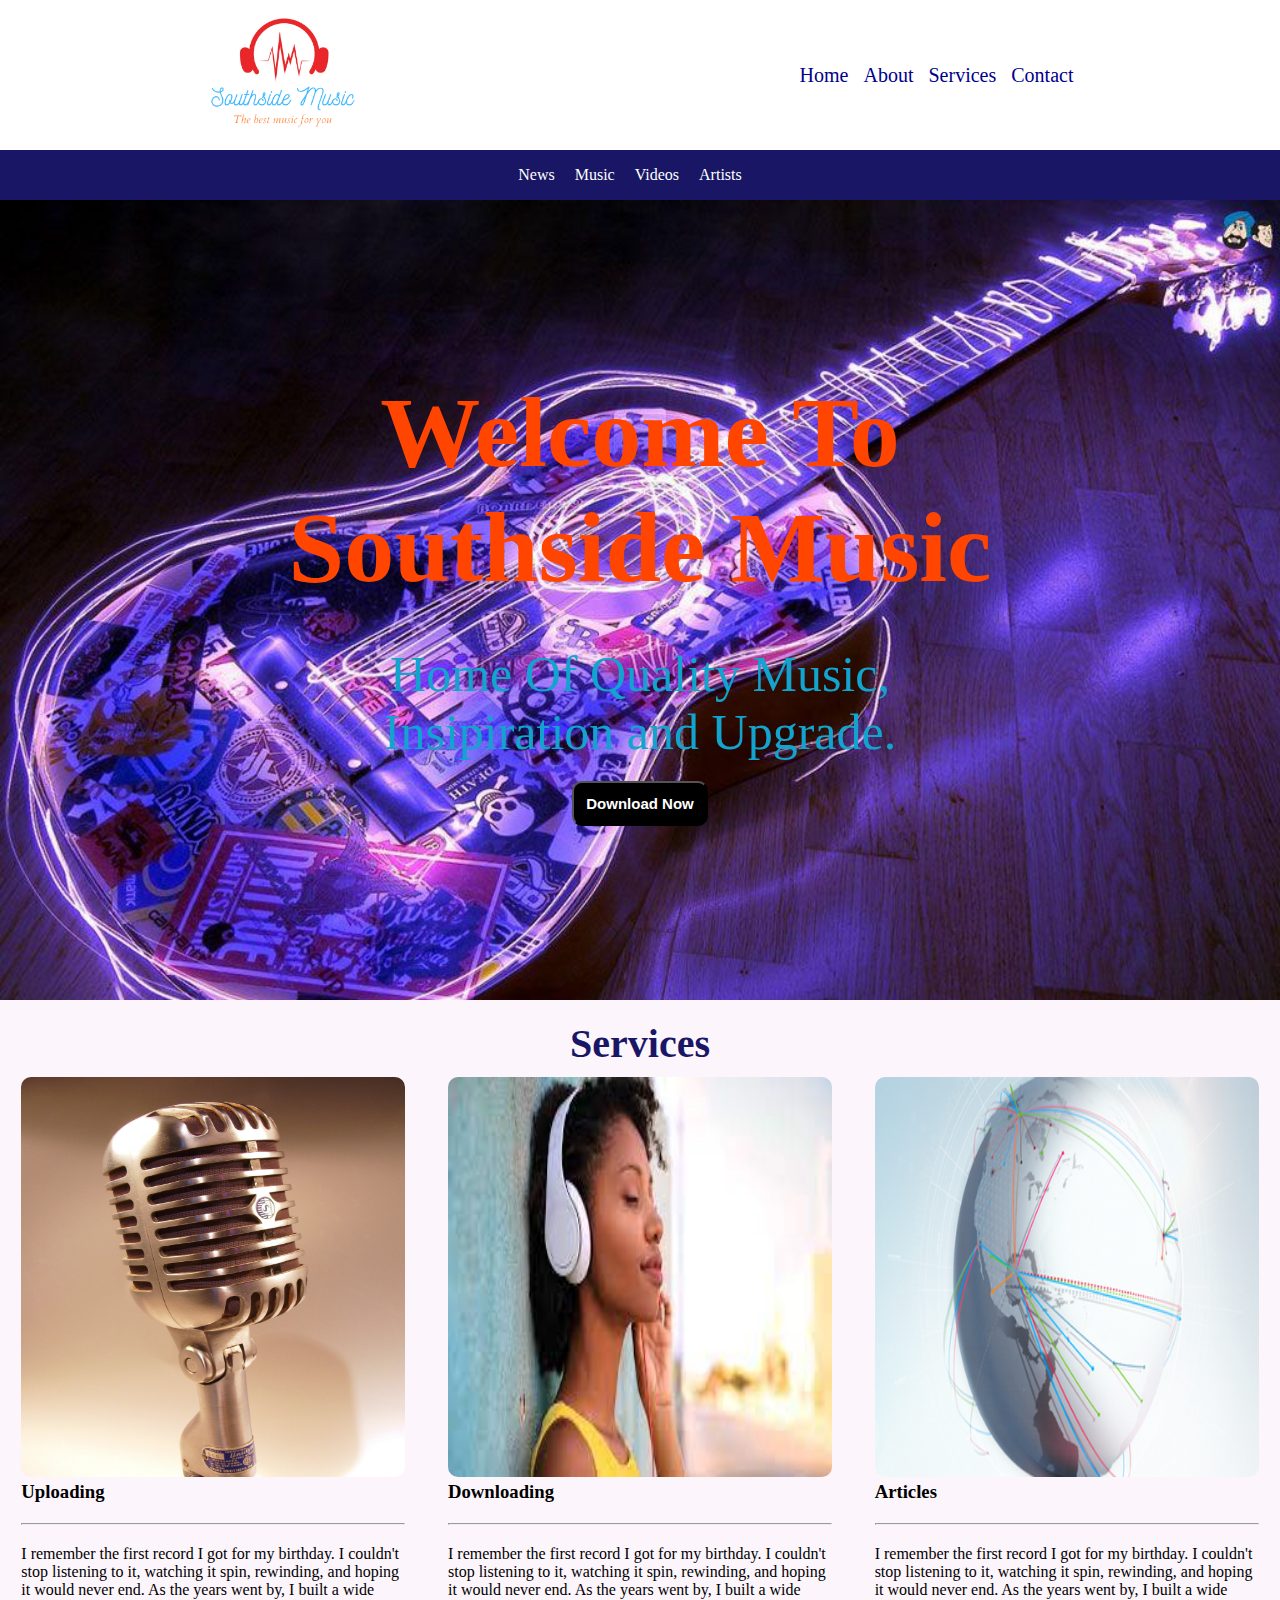
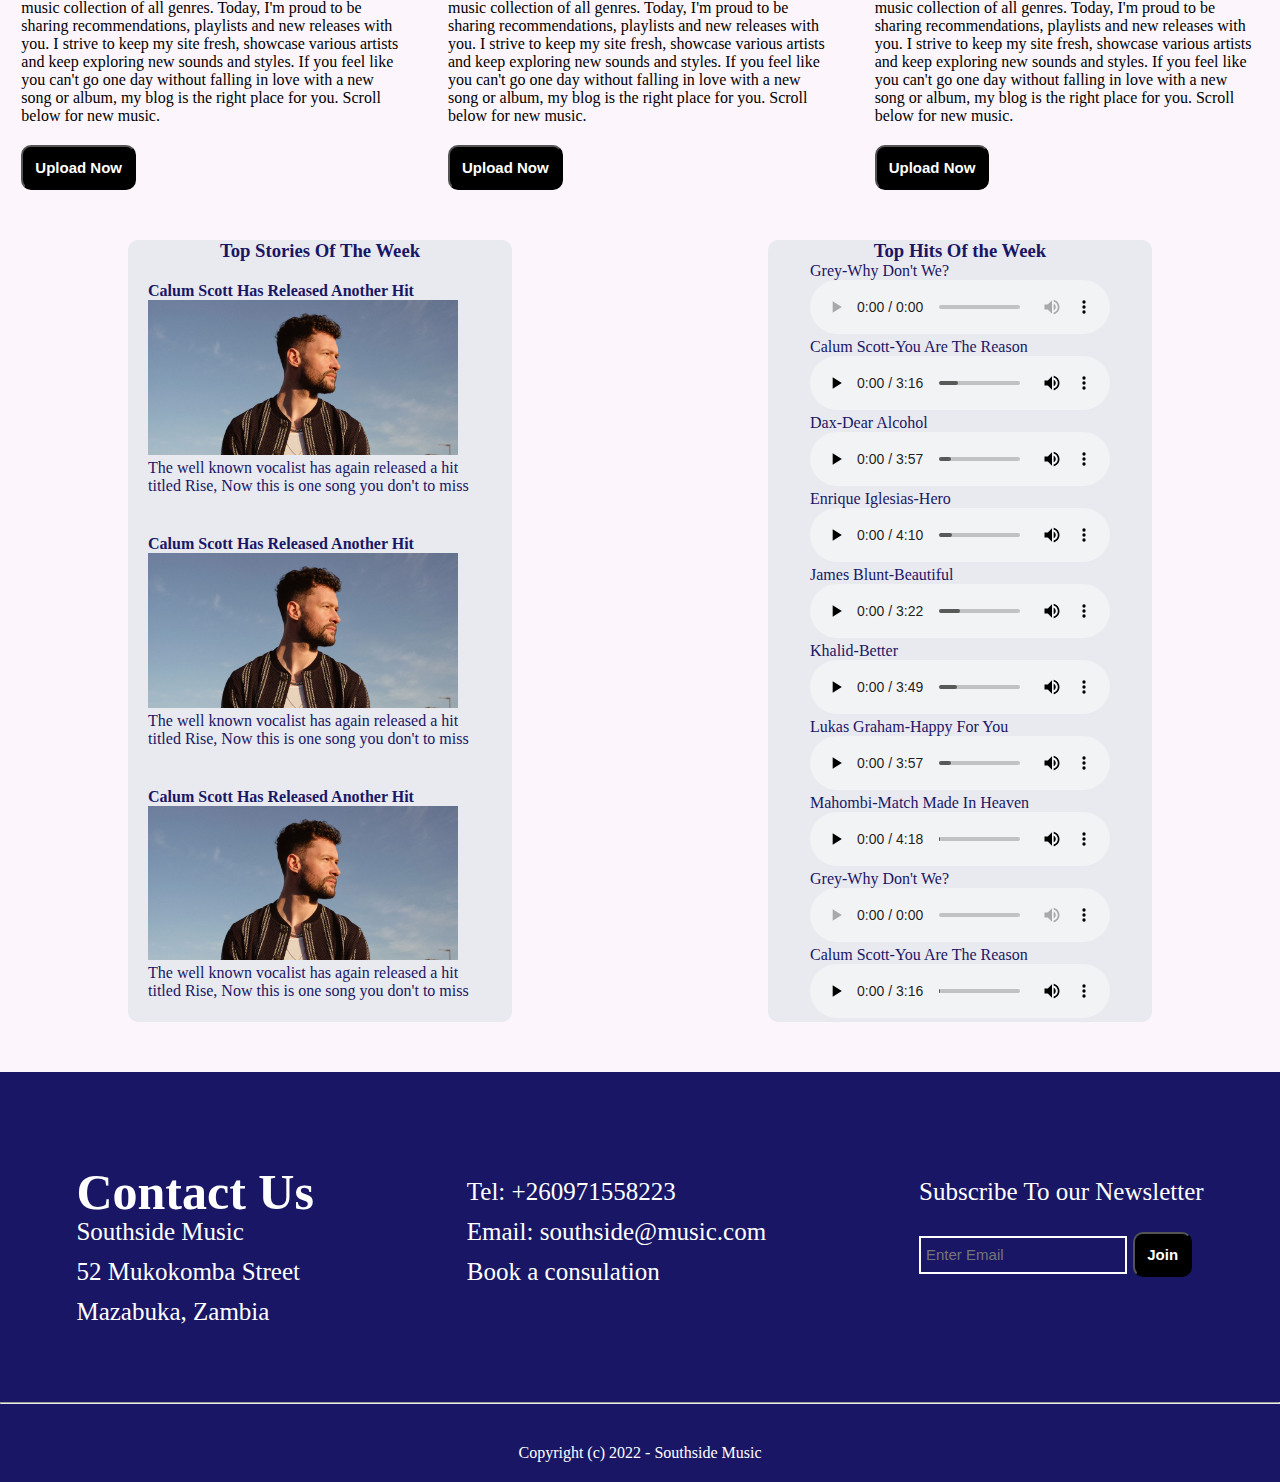
==== index.html @ bc94c8d6 "update file path" ====
<!DOCTYPE html>
<html lang="en">
<head>
    <meta charset="UTF-8">
    <meta http-equiv="X-UA-Compatible" content="IE=edge">
    <meta name="viewport" content="width=device-width, initial-scale=1.0">
    <title>Southside Music | Blog</title>
    <link rel="stylesheet" href="/work/Css/home.css">
    <link
      rel="stylesheet"
      href="https://cdnjs.cloudflare.com/ajax/libs/font-awesome/6.1.1/css/all.min.css"
      integrity="sha512-KfkfwYDsLkIlwQp6LFnl8zNdLGxu9YAA1QvwINks4PhcElQSvqcyVLLD9aMhXd13uQjoXtEKNosOWaZqXgel0g=="
      crossorigin="anonymous"
      referrerpolicy="no-referrer"
    />
</head>
<body>
    <header id="header">
        <img src="/work/images/southside1.png" alt="Southside" id="logo">
        <nav class="main-nav">
            <div class="home-icon">
                <div class="menuBtn"><i class="fas fa-bars bars"></i></div>
            </div>
            <div class="nav-items">
                <ul>
                    <li>
                        <span class="close">X</span>
                    </li>
                    <li><a class="nav-links" href="index.html">Home</a></li>
                    <li><a class="nav-links" href="/work/Html/about.html">About</a></li>
                    <li><a class="nav-links" href="/work/Html/services.html">Services</a></li>
                    <li><a class="nav-links" href="/work/Html/contact.html">Contact</a></li>
                </ul>
            </div>
        </nav>
    </header>
    <nav class="ctg-nav">
        <ul>
            <li><a href="news.html">News</a></li>
            <li><a href="music.html">Music</a></li>
            <li><a href="videos.html">Videos</a></li>
            <li><a href="artists.html">Artists</a></li>
            <li><i class="fa-solid fa-magnifying-glass search"></i></li>
            <li class="search-input"id="search-input"><input type="text" placeholder="search "></li>
        </ul>
    </nav>
    <section class="hero">
        <h1>Welcome To Southside Music</h1>
        <p>Home Of Quality Music, Insipiration and Upgrade.</p>
        <button type="button" class="btn">Download Now</button>
    </section>
    <section class="services">
        <h2>Services</h2>
        <div class="main-container">
            <div class="item">
                <img src="/work/images/mic.jpg">
                <h3>Uploading</h3>
                <hr>
                <p>I remember the first record I got for my birthday. I couldn't stop listening to it, watching it spin, rewinding, and hoping it would never end. As the years went by, I built a wide music collection of all genres. Today, I'm proud to be sharing recommendations, playlists and new releases with you. I strive to keep my site fresh, showcase various artists and keep exploring new sounds and styles. If you feel like you can't go one day without falling in love with a new song or album, my blog is the right place for you. Scroll below for new music.</p>
                <button type="button" class="btn">Upload Now</button>
            </div>
            <div class="item">
                <img src="/work/images/mus.jpeg">
                <h3>Downloading</h3>
                <hr>
                <p>I remember the first record I got for my birthday. I couldn't stop listening to it, watching it spin, rewinding, and hoping it would never end. As the years went by, I built a wide music collection of all genres. Today, I'm proud to be sharing recommendations, playlists and new releases with you. I strive to keep my site fresh, showcase various artists and keep exploring new sounds and styles. If you feel like you can't go one day without falling in love with a new song or album, my blog is the right place for you. Scroll below for new music.</p>
                <button type="button" class="btn">Upload Now</button>
            </div>
            <div class="item">
                <img src="/work/images/news.png">
                <h3>Articles</h3>
                <hr>
                <p>I remember the first record I got for my birthday. I couldn't stop listening to it, watching it spin, rewinding, and hoping it would never end. As the years went by, I built a wide music collection of all genres. Today, I'm proud to be sharing recommendations, playlists and new releases with you. I strive to keep my site fresh, showcase various artists and keep exploring new sounds and styles. If you feel like you can't go one day without falling in love with a new song or album, my blog is the right place for you. Scroll below for new music.</p>
                <button type="button" class="btn">Upload Now</button>
            </div>
        </div>
    </section>
    <section class="alerts">
        <div class="home-news">
            <h3>Top Stories Of The Week</h3>
            <div class="news1">
                <a href="#">
                    <h4>Calum Scott Has Released Another Hit</h4>
                    <img src="/work/images/calum.jpg" alt="">
                    <p>The well known vocalist has again released a hit titled Rise, Now this is one song you don't to miss</p>
                </a>
            </div>
            <div class="news1">
                <a href="#">
                    <h4>Calum Scott Has Released Another Hit</h4>
                    <img src="/work/images/calum.jpg" alt="">
                    <p>The well known vocalist has again released a hit titled Rise, Now this is one song you don't to miss</p>
                </a>
            </div>
            <div class="news1">
                <a href="#">
                    <h4>Calum Scott Has Released Another Hit</h4>
                    <img src="/work/images/calum.jpg" alt="">
                    <p>The well known vocalist has again released a hit titled Rise, Now this is one song you don't to miss</p>
                </a>
            </div>
        </div>
        <div class="home-music">
            <h3>Top Hits Of the Week</h3>
            <div class="audio-1">
            <p>Grey-Why Don't We?</p>
            <audio controls>
                <source src="/work/audio/n1.mp3" type="audio/ogg">
                Your browser does not support the audio element.
              </audio>
              </div>
              <div class="audio-1">
              <p>Calum Scott-You Are The Reason</p>
              <audio controls>
              <source src="/work/audio/n2.mp3" type="audio/ogg">
              Your browser does not support the audio element.
            </audio>
            </div>
            <div class="audio-1">
                <p>Dax-Dear Alcohol</p>
                <audio controls>
                    <source src="/work/audio/Dax - Dear Alcohol (Lyrics).mp3" type="audio/ogg">
                    Your browser does not support the audio element.
                  </audio>
                  </div>
                  <div class="audio-1">
                  <p>Enrique Iglesias-Hero</p>
                  <audio controls>
                  <source src="/work/audio/Hero - Enrique Iglesias.mp3" type="audio/ogg">
                  Your browser does not support the audio element.
                </audio>
                </div>
                <div class="audio-1">
                    <p>James Blunt-Beautiful</p>
                    <audio controls>
                        <source src="/work/audio/James Blunt - You're Beautiful (Official Music Video) [4K].mp3" type="audio/ogg">
                        Your browser does not support the audio element.
                      </audio>
                      </div>
                      <div class="audio-1">
                      <p>Khalid-Better</p>
                      <audio controls>
                      <source src="/work/audio/Khalid - Better (Lyrics).mp3" type="audio/ogg">
                      Your browser does not support the audio element.
                    </audio>
                    </div>
                    <div class="audio-1">
                        <p>Lukas Graham-Happy For You</p>
                        <audio controls>
                            <source src="/work/audio/Lukas Graham - Happy For You (Official Video With Lyrics).mp3.crdownload" type="audio/ogg">
                            Your browser does not support the audio element.
                          </audio>
                          </div>
                          <div class="audio-1">
                          <p>Mahombi-Match Made In Heaven</p>
                          <audio controls>
                          <source src="/work/audio/Match Made In Heaven.mp3" type="audio/ogg">
                          Your browser does not support the audio element.
                        </audio>
                        </div>
                        <div class="audio-1">
                            <p>Grey-Why Don't We?</p>
                            <audio controls>
                                <source src="/work/audio/n1.mp3" type="audio/ogg">
                                Your browser does not support the audio element.
                              </audio>
                              </div>
                              <div class="audio-1">
                              <p>Calum Scott-You Are The Reason</p>
                              <audio controls>
                              <source src="/work/audio/n2.mp3" type="audio/ogg">
                              Your browser does not support the audio element.
                            </audio>
                            </div>
                            
        </div>
    </section>
    <footer>
        <div class="footer">
        <div class="content">
            <h1>Contact Us</h1>
            <p>Southside Music</p>
            <p>52 Mukokomba Street</p>
            <p>Mazabuka, Zambia</p>
        </div>
        <div class="content">
            <p>Tel: +260971558223</p>
            <p>Email: southside@music.com</p>
            <p>Book a consulation</p>
            <div class="contact-links">
                <div class="link"><a href="https://web.facebook.com/justine.mayumbo"><i class="fa-brands fa-facebook"></i></a></div>
                <div class="link"><a href="https://twitter.com/justine_imasiku"><i class="fa-brands fa-twitter"></i></a></div>
                <div class="link"><a href="https://www.instagram.com/icebergallstarzthejustins/?hl=en"><i class="fa-brands fa-instagram"></i></a></div>
            </div>
        </div>
        <div class="content">
            <form action="#" method="post">
            <p>Subscribe To our Newsletter</p>
            <input type="email" placeholder="Enter Email" required>
            <button type="submit" class="btn cbtn">Join</button>
            </form>
        </div>
        </div>
        <hr>
        <div class="copyright">
        <p>Copyright (c) 2022 - Southside Music</p>
        </div>
    </footer>
    <script src="work/Js/main.js"></script>
</body>
</html>
---- work/Css/home.css ----
* {
  padding: 0;
  margin: 0;
  box-sizing: border-box;
  text-decoration: none;
  /* line-height: 20px; */
}

body {
  width: 100%;
  height: auto;
  display: flex;
  flex-direction: column;
  background-color: #fdf5fc;
  align-items: center;
}

header {
  display: flex;
  height: 150px;
  align-items: center;
  justify-content: space-around;
  width: 100%;

  /* position: fixed;
    margin-top: 160px; */
  background: #fff;
}

header img {
  width: 150px;
  border-radius: 40%;
}

header a {
  color: #00008b;
  text-decoration: none;
}

#logo {
  transition-property: transform;
  transition-duration: 6s;
}

#logo:hover {
  transform: rotate(360deg);
}

.nav-items ul {
  display: flex;
}

.nav-items ul li {
  margin-left: 15px;
  list-style-type: none;
  font-size: 20px;
}

.ctg-nav ul li {
  margin: 10px;
  list-style-type: none;
  color: #fff;
}

.nav-items ul li:hover {
  font-size: 25px;
  font-weight: bold;
}

.nav-items ul li:active {
  font-weight: bold;
  background-color: #12a3cf;
  font-size: 30px;
}

.home-icon {
  display: none;
}

.main {
  display: flex;
  flex-direction: column;
  align-items: center;
  margin-top: 30px;
  line-height: 25px;
  border: 1px solid #191765;
  padding: 10px;
  width: 60%;
}

.ctg-nav {
  width: 100%;
  background: #191765;
  height: 50px;
  display: flex;
  justify-content: center;
  align-items: center;
}

.ctg-nav ul {
  display: flex;
}

.home-news a {
  color: #191765;
  width: 90%;
}

.contact-links div a {
  color: #fff;
}

.ctg-nav ul li a {
  text-decoration: none;
  color: #fff;
}

.ctg-nav a:hover {
  font-size: 20px;
  font-weight: bold;
  color: #cec7c7;
}

.hero {
  background-image: url(../images/hero3.jpg);
  background-repeat: no-repeat;
  background-size: cover;
  height: 800px;
  width: 100%;
  display: flex;
  flex-direction: column;
  align-items: center;
  justify-content: center;
}

.hero h1 {
  font-size: 100px;
  color: #ff4500;
  width: 60%;
  text-align: center;
}

.hero p {
  font-size: 50px;
  color: #12a3cf;
  width: 50%;
  text-align: center;
  margin-top: 40px;
}

.btn {
  padding: 12px;
  background: #000;
  border-radius: 10px;
  margin-top: 20px;
  font-weight: bold;
  font-size: 15px;
  color: #fff;
}

.btn:hover {
  background: #fff;
  color: #000;
}

.services {
  display: flex;
  flex-direction: column;
  align-items: center;
  margin-top: 20px;
}

.main-container {
  display: flex;
  justify-content: space-around;
}

.services h2 {
  color: #191765;
  font-size: 40px;
  font-weight: bold;
}

.item {
  width: 30%;
  margin-top: 10px;
}

.item img {
  width: 100%;
  height: 400px;
  border-radius: 10px;
}

.home-news,
.home-music {
  display: flex;
  flex-direction: column;
  align-items: center;
  background: #e9e9f0;
  border-radius: 10px;
  width: 30%;
  color: #191765;
}

.home-news .news1 {
  margin: 20px;
}

.home-news .news1 img {
  width: 90%;
}

footer {
  display: flex;
  flex-direction: column;
  width: 100%;
  align-items: center;
  background: #191765;
  margin-top: 50px;
}

.footer,
.alerts {
  display: flex;
  justify-content: space-around;
  width: 100%;
  margin-top: 50px;
}

.footer .content {
  margin: 50px;
  color: #fff;
  line-height: 40px;
  font-size: 25px;
}

.contact-links {
  display: flex;
  justify-content: start;
  margin-top: 0;
}

.contact-links div {
  font-size: 40px;
  margin-right: 20px;
}

hr {
  width: 100%;
  margin: 20px 0;
}

.copyright {
  color: #fff;
  margin: 20px 0;
}

input {
  height: 38px;
  font-size: 15px;
  border: 2px solid #fff;
  color: #fff;
  background: #191765;
  padding-left: 5px;
}

.search-input {
  display: none;
}

.display {
  display: block;
}

.close {
  display: none;
}

.cont {
  background-color: #000;
}

@media screen and (max-width: 1010px) {
  .home-icon {
    display: initial;
  }

  .nav-items {
    display: none;
  }

  .menuBtn {
    font-size: 50px;
    color: #00008b;
  }

  .hero h1 {
    font-size: 50px;
    color: #ff4500;
    width: 60%;
    text-align: center;
  }

  .hero p {
    font-size: 30px;
    color: #12a3cf;
    width: 30%;
    text-align: center;
  }

  .main-container {
    display: flex;
    flex-direction: column;
    align-items: center;
  }

  .item {
    width: 90%;
    margin-top: 20px;
  }

  .home-news,
  .home-music {
    display: flex;
    flex-direction: column;
    align-items: center;
    background: #e9e9f0;
    border-radius: 10px;
    width: 95%;
    color: #191765;
    margin-top: 20px;
  }

  .main {
    width: 85%;
  }

  .footer,
  .alerts {
    flex-direction: column;
    align-items: center;
  }

  .search-input {
    display: none;
  }
  
  .display {
    display: block;
  }

  .navitems {
    display: flex;
    flex-direction: column;
  }

  .nav-items ul {
    display: flex;
    flex-direction: column;
  }

  .nav-bar {
    z-index: 1;
    background-color: #f4f4f4;
    position: fixed;
    top: 0;
    display: flex;
    left: 0;
    height: 100vh;
    width: 100vw;
  }

  .close {
    display: initial;
  }
}
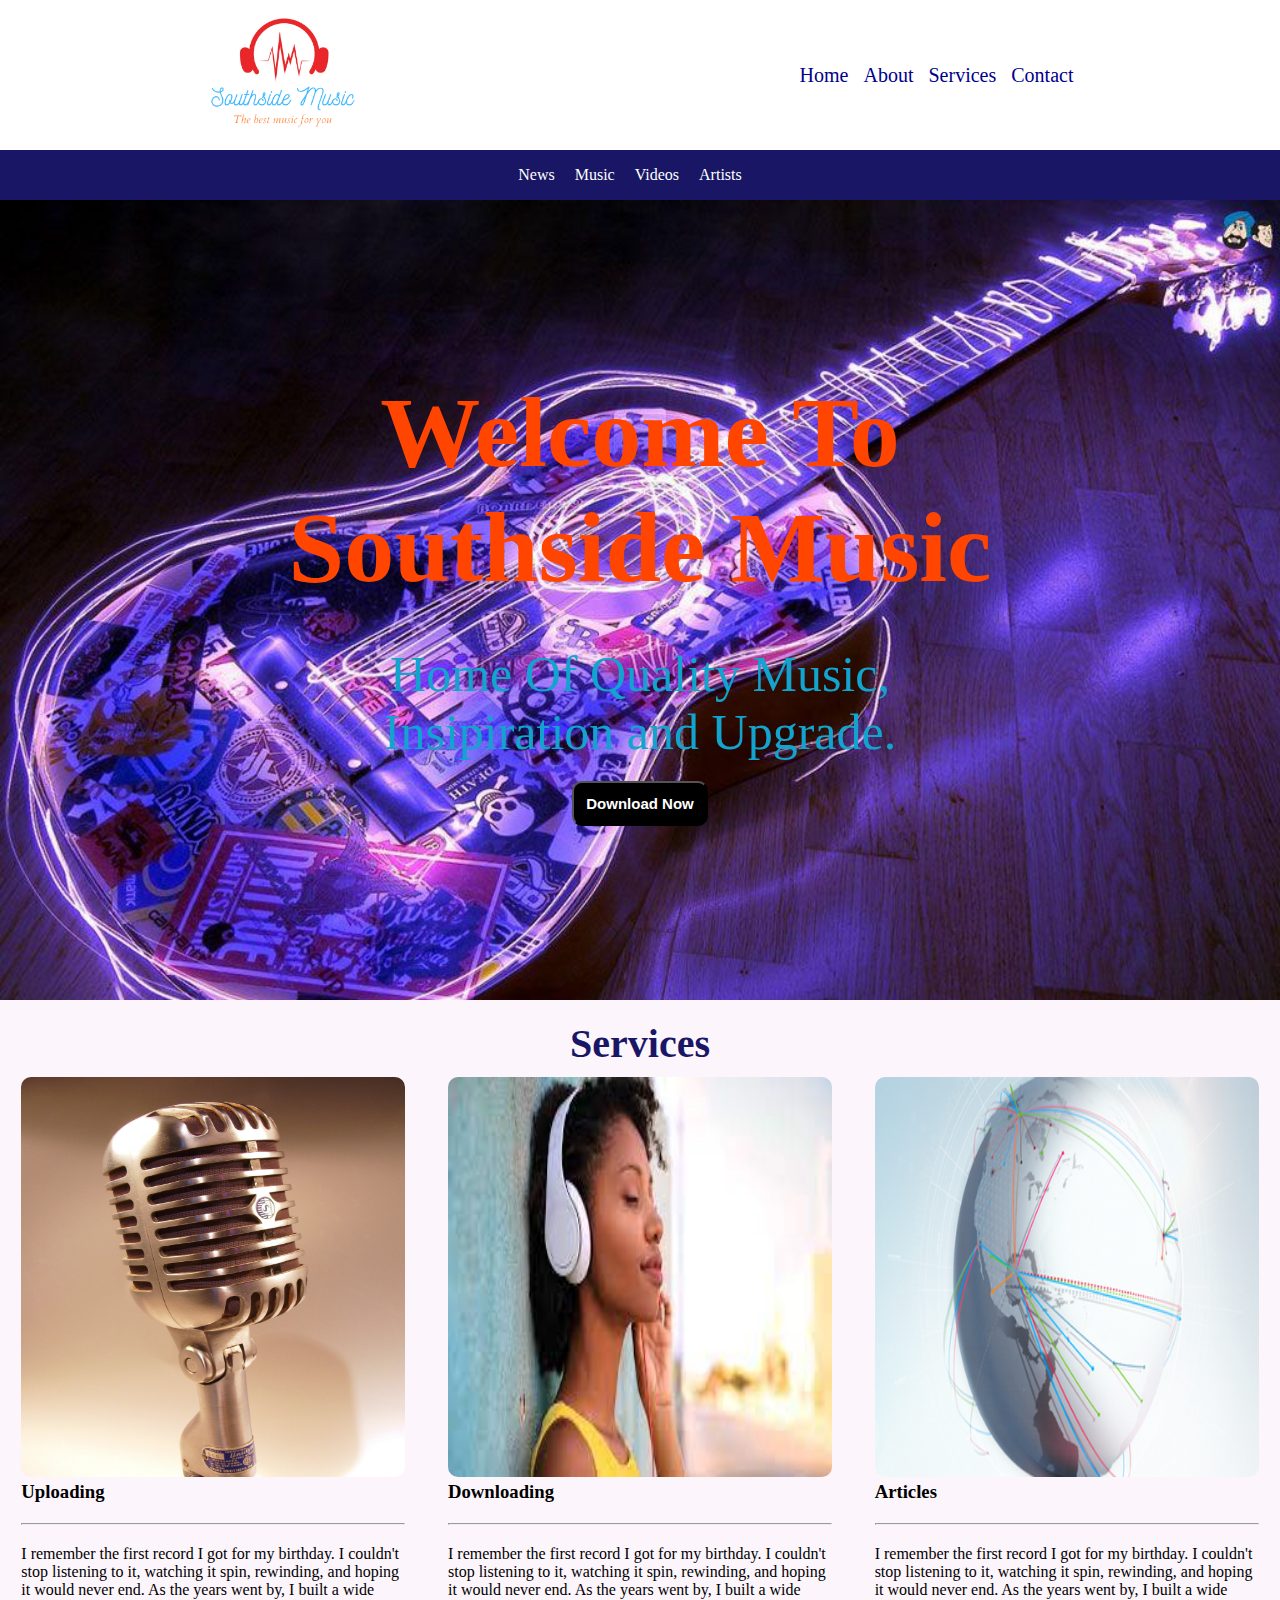
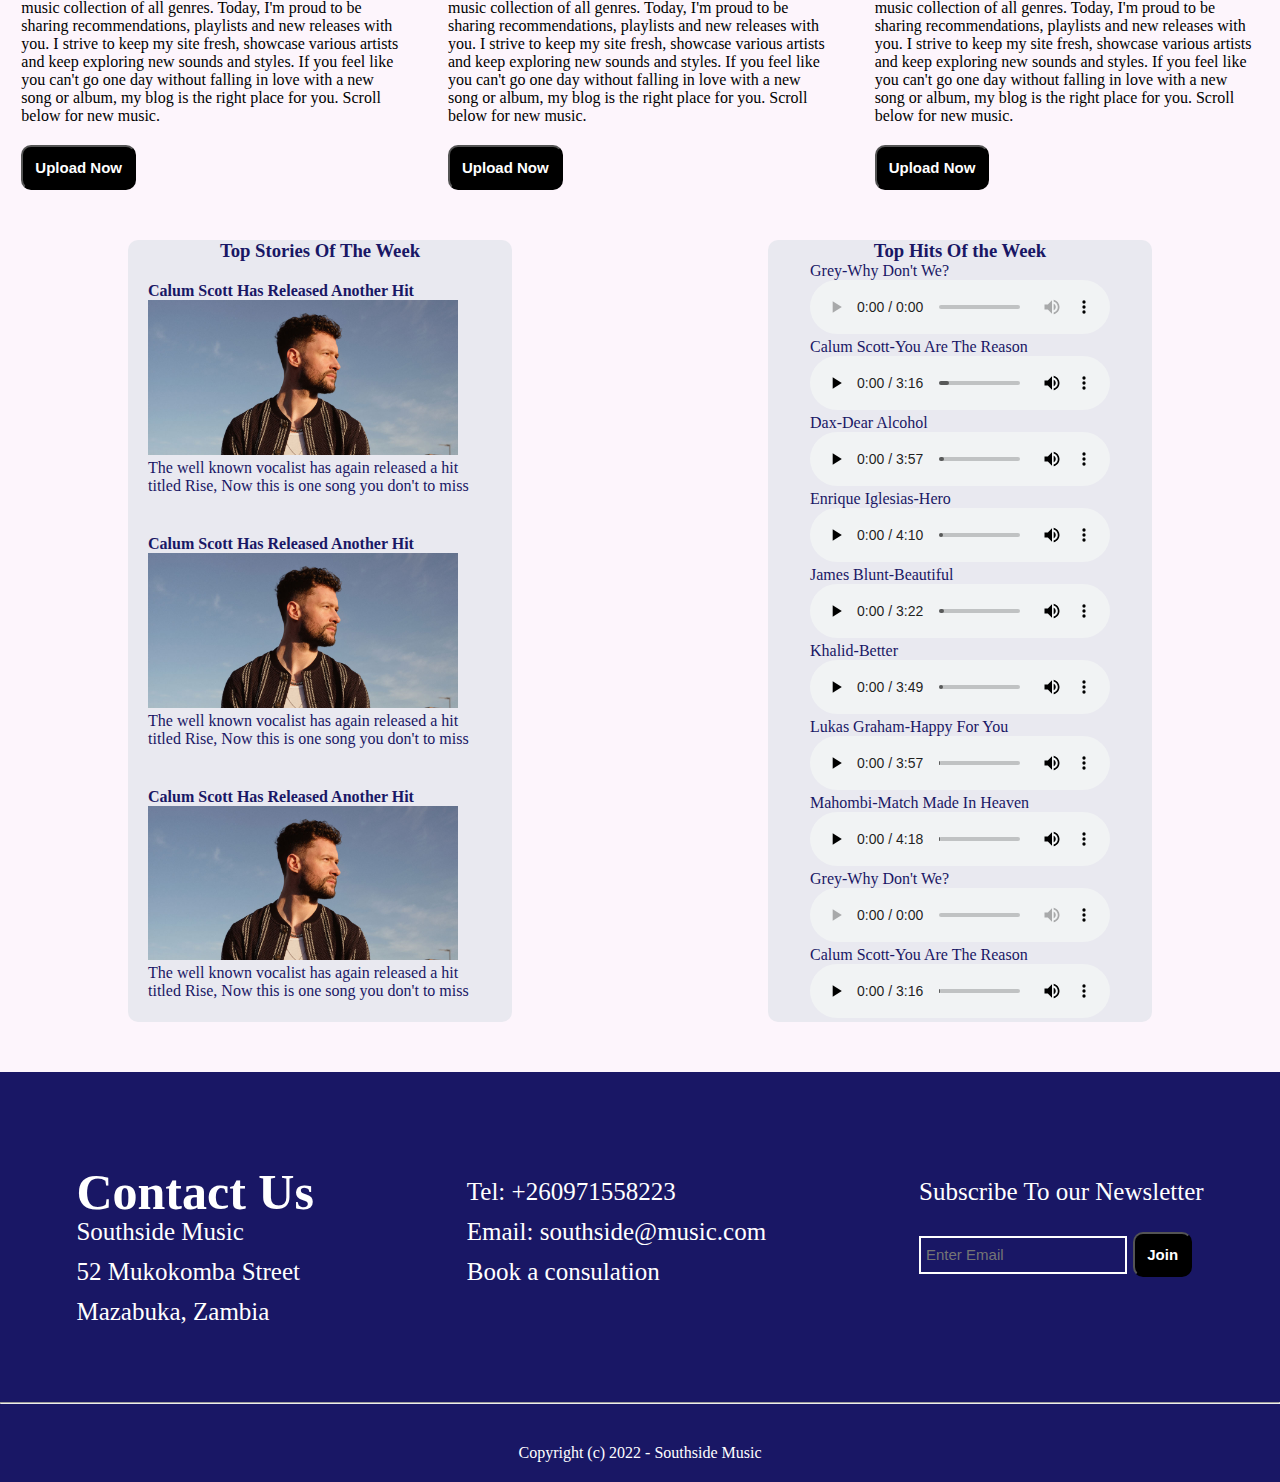
==== commit fd37124b: "add" ====
--- a/index.html
+++ b/index.html
@@ -5,7 +5,7 @@
     <meta http-equiv="X-UA-Compatible" content="IE=edge">
     <meta name="viewport" content="width=device-width, initial-scale=1.0">
     <title>Southside Music | Blog</title>
-    <link rel="stylesheet" href="/work/Css/home.css">
+    <link rel="stylesheet" href="./work/Css/home.css">
     <link
       rel="stylesheet"
       href="https://cdnjs.cloudflare.com/ajax/libs/font-awesome/6.1.1/css/all.min.css"
@@ -16,7 +16,7 @@
 </head>
 <body>
     <header id="header">
-        <img src="/work/images/southside1.png" alt="Southside" id="logo">
+        <img src="./work/images/southside1.png" alt="Southside" id="logo">
         <nav class="main-nav">
             <div class="home-icon">
                 <div class="menuBtn"><i class="fas fa-bars bars"></i></div>
@@ -27,19 +27,19 @@
                         <span class="close">X</span>
                     </li>
                     <li><a class="nav-links" href="index.html">Home</a></li>
-                    <li><a class="nav-links" href="/work/Html/about.html">About</a></li>
-                    <li><a class="nav-links" href="/work/Html/services.html">Services</a></li>
-                    <li><a class="nav-links" href="/work/Html/contact.html">Contact</a></li>
+                    <li><a class="nav-links" href="./work/Html/about.html">About</a></li>
+                    <li><a class="nav-links" href="./work/Html/services.html">Services</a></li>
+                    <li><a class="nav-links" href="./work/Html/contact.html">Contact</a></li>
                 </ul>
             </div>
         </nav>
     </header>
     <nav class="ctg-nav">
         <ul>
-            <li><a href="news.html">News</a></li>
-            <li><a href="music.html">Music</a></li>
-            <li><a href="videos.html">Videos</a></li>
-            <li><a href="artists.html">Artists</a></li>
+            <li><a href="./work/Html/news.html">News</a></li>
+            <li><a href="./work/Html/music.html">Music</a></li>
+            <li><a href="./work/Html/videos.html">Videos</a></li>
+            <li><a href="./work/Html/artists.html">Artists</a></li>
             <li><i class="fa-solid fa-magnifying-glass search"></i></li>
             <li class="search-input"id="search-input"><input type="text" placeholder="search "></li>
         </ul>
@@ -53,21 +53,21 @@
         <h2>Services</h2>
         <div class="main-container">
             <div class="item">
-                <img src="/work/images/mic.jpg">
+                <img src="./work/images/mic.jpg">
                 <h3>Uploading</h3>
                 <hr>
                 <p>I remember the first record I got for my birthday. I couldn't stop listening to it, watching it spin, rewinding, and hoping it would never end. As the years went by, I built a wide music collection of all genres. Today, I'm proud to be sharing recommendations, playlists and new releases with you. I strive to keep my site fresh, showcase various artists and keep exploring new sounds and styles. If you feel like you can't go one day without falling in love with a new song or album, my blog is the right place for you. Scroll below for new music.</p>
                 <button type="button" class="btn">Upload Now</button>
             </div>
             <div class="item">
-                <img src="/work/images/mus.jpeg">
+                <img src="./work/images/mus.jpeg">
                 <h3>Downloading</h3>
                 <hr>
                 <p>I remember the first record I got for my birthday. I couldn't stop listening to it, watching it spin, rewinding, and hoping it would never end. As the years went by, I built a wide music collection of all genres. Today, I'm proud to be sharing recommendations, playlists and new releases with you. I strive to keep my site fresh, showcase various artists and keep exploring new sounds and styles. If you feel like you can't go one day without falling in love with a new song or album, my blog is the right place for you. Scroll below for new music.</p>
                 <button type="button" class="btn">Upload Now</button>
             </div>
             <div class="item">
-                <img src="/work/images/news.png">
+                <img src="./work/images/news.png">
                 <h3>Articles</h3>
                 <hr>
                 <p>I remember the first record I got for my birthday. I couldn't stop listening to it, watching it spin, rewinding, and hoping it would never end. As the years went by, I built a wide music collection of all genres. Today, I'm proud to be sharing recommendations, playlists and new releases with you. I strive to keep my site fresh, showcase various artists and keep exploring new sounds and styles. If you feel like you can't go one day without falling in love with a new song or album, my blog is the right place for you. Scroll below for new music.</p>
@@ -81,21 +81,21 @@
             <div class="news1">
                 <a href="#">
                     <h4>Calum Scott Has Released Another Hit</h4>
-                    <img src="/work/images/calum.jpg" alt="">
+                    <img src="./work/images/calum.jpg" alt="">
                     <p>The well known vocalist has again released a hit titled Rise, Now this is one song you don't to miss</p>
                 </a>
             </div>
             <div class="news1">
                 <a href="#">
                     <h4>Calum Scott Has Released Another Hit</h4>
-                    <img src="/work/images/calum.jpg" alt="">
+                    <img src="./work/images/calum.jpg" alt="">
                     <p>The well known vocalist has again released a hit titled Rise, Now this is one song you don't to miss</p>
                 </a>
             </div>
             <div class="news1">
                 <a href="#">
                     <h4>Calum Scott Has Released Another Hit</h4>
-                    <img src="/work/images/calum.jpg" alt="">
+                    <img src="./work/images/calum.jpg" alt="">
                     <p>The well known vocalist has again released a hit titled Rise, Now this is one song you don't to miss</p>
                 </a>
             </div>
@@ -105,70 +105,70 @@
             <div class="audio-1">
             <p>Grey-Why Don't We?</p>
             <audio controls>
-                <source src="/work/audio/n1.mp3" type="audio/ogg">
+                <source src="./work/audio/n1.mp3" type="audio/ogg">
                 Your browser does not support the audio element.
               </audio>
               </div>
               <div class="audio-1">
               <p>Calum Scott-You Are The Reason</p>
               <audio controls>
-              <source src="/work/audio/n2.mp3" type="audio/ogg">
+              <source src="./work/audio/n2.mp3" type="audio/ogg">
               Your browser does not support the audio element.
             </audio>
             </div>
             <div class="audio-1">
                 <p>Dax-Dear Alcohol</p>
                 <audio controls>
-                    <source src="/work/audio/Dax - Dear Alcohol (Lyrics).mp3" type="audio/ogg">
+                    <source src="./work/audio/Dax - Dear Alcohol (Lyrics).mp3" type="audio/ogg">
                     Your browser does not support the audio element.
                   </audio>
                   </div>
                   <div class="audio-1">
                   <p>Enrique Iglesias-Hero</p>
                   <audio controls>
-                  <source src="/work/audio/Hero - Enrique Iglesias.mp3" type="audio/ogg">
+                  <source src="./work/audio/Hero - Enrique Iglesias.mp3" type="audio/ogg">
                   Your browser does not support the audio element.
                 </audio>
                 </div>
                 <div class="audio-1">
                     <p>James Blunt-Beautiful</p>
                     <audio controls>
-                        <source src="/work/audio/James Blunt - You're Beautiful (Official Music Video) [4K].mp3" type="audio/ogg">
+                        <source src="./work/audio/James Blunt - You're Beautiful (Official Music Video) [4K].mp3" type="audio/ogg">
                         Your browser does not support the audio element.
                       </audio>
                       </div>
                       <div class="audio-1">
                       <p>Khalid-Better</p>
                       <audio controls>
-                      <source src="/work/audio/Khalid - Better (Lyrics).mp3" type="audio/ogg">
+                      <source src="./work/audio/Khalid - Better (Lyrics).mp3" type="audio/ogg">
                       Your browser does not support the audio element.
                     </audio>
                     </div>
                     <div class="audio-1">
                         <p>Lukas Graham-Happy For You</p>
                         <audio controls>
-                            <source src="/work/audio/Lukas Graham - Happy For You (Official Video With Lyrics).mp3.crdownload" type="audio/ogg">
+                            <source src="./work/audio/Lukas Graham - Happy For You (Official Video With Lyrics).mp3.crdownload" type="audio/ogg">
                             Your browser does not support the audio element.
                           </audio>
                           </div>
                           <div class="audio-1">
                           <p>Mahombi-Match Made In Heaven</p>
                           <audio controls>
-                          <source src="/work/audio/Match Made In Heaven.mp3" type="audio/ogg">
+                          <source src="./work/audio/Match Made In Heaven.mp3" type="audio/ogg">
                           Your browser does not support the audio element.
                         </audio>
                         </div>
                         <div class="audio-1">
                             <p>Grey-Why Don't We?</p>
                             <audio controls>
-                                <source src="/work/audio/n1.mp3" type="audio/ogg">
+                                <source src="./work/audio/n1.mp3" type="audio/ogg">
                                 Your browser does not support the audio element.
                               </audio>
                               </div>
                               <div class="audio-1">
                               <p>Calum Scott-You Are The Reason</p>
                               <audio controls>
-                              <source src="/work/audio/n2.mp3" type="audio/ogg">
+                              <source src="./work/audio/n2.mp3" type="audio/ogg">
                               Your browser does not support the audio element.
                             </audio>
                             </div>
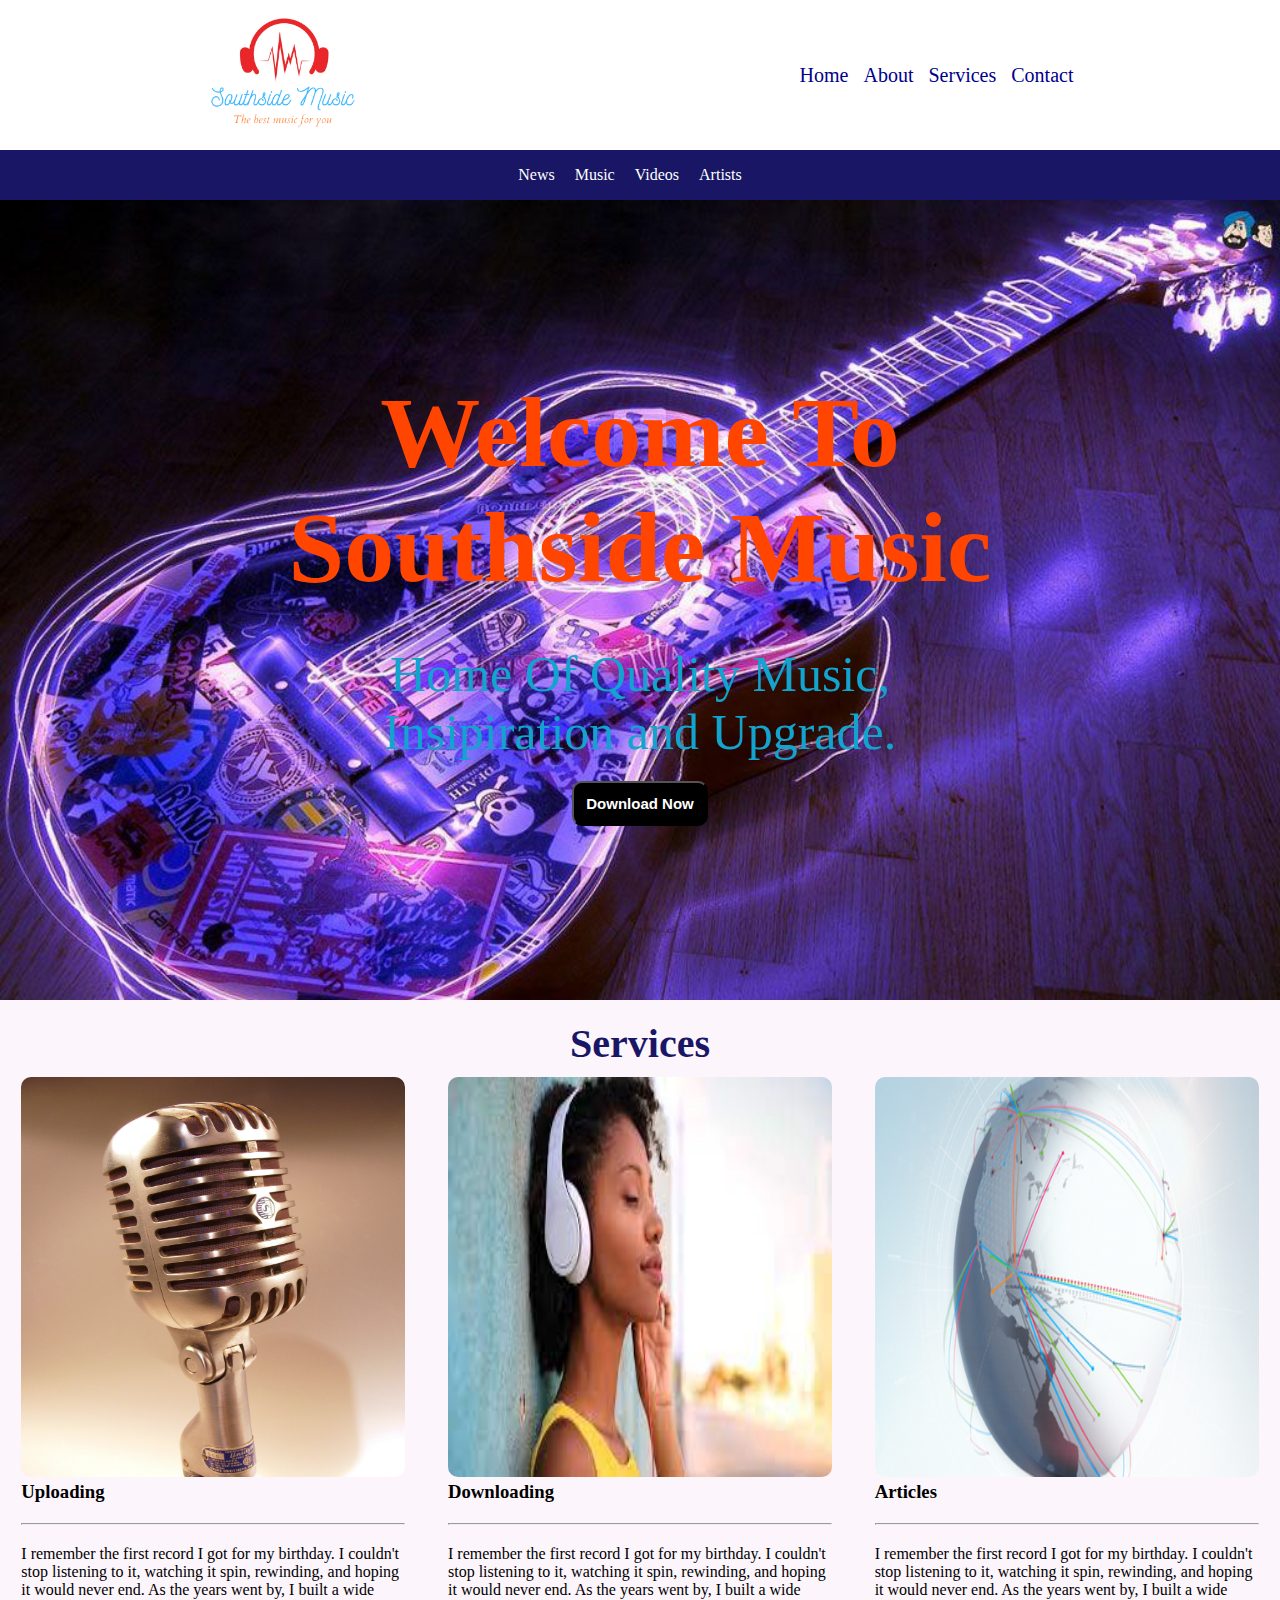
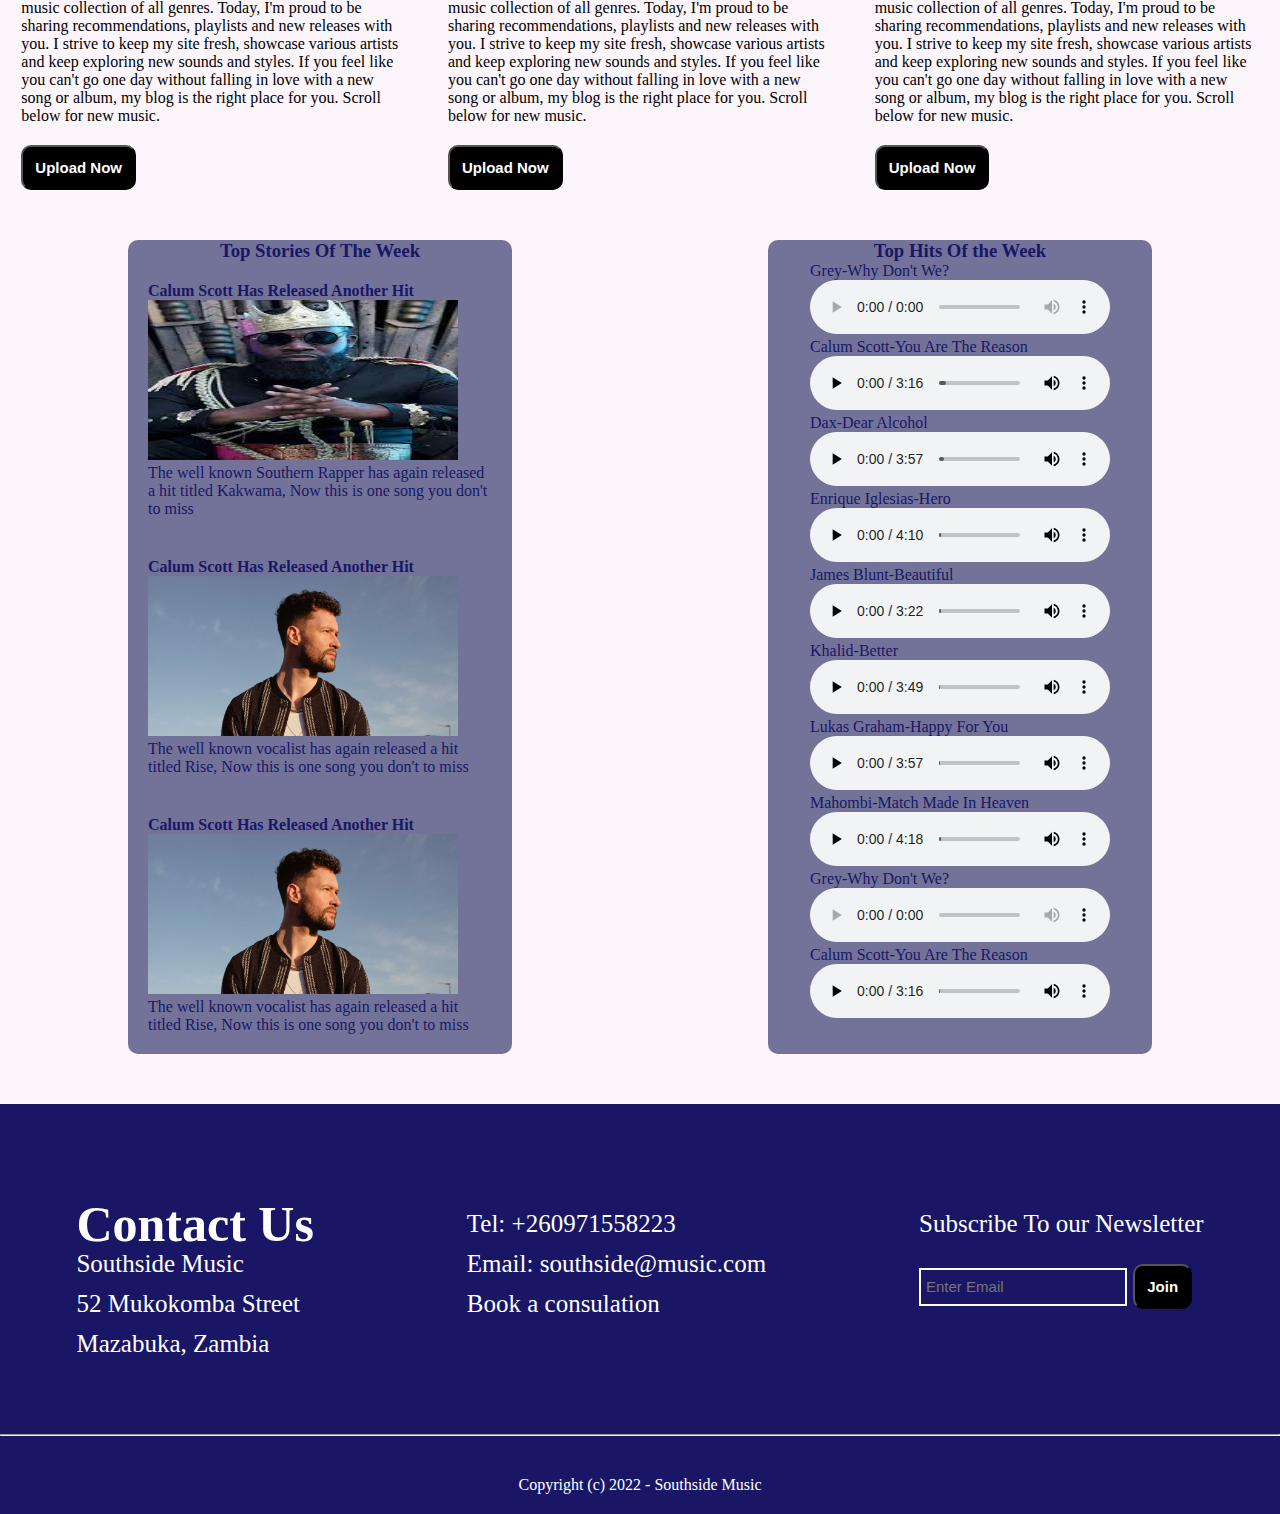
==== commit be7c9aec: "add" ====
--- a/index.html
+++ b/index.html
@@ -81,8 +81,8 @@
             <div class="news1">
                 <a href="#">
                     <h4>Calum Scott Has Released Another Hit</h4>
-                    <img src="./work/images/calum.jpg" alt="">
-                    <p>The well known vocalist has again released a hit titled Rise, Now this is one song you don't to miss</p>
+                    <img src="./work/images/king.jpeg" alt="">
+                    <p>The well known Southern Rapper has again released a hit titled Kakwama, Now this is one song you don't to miss</p>
                 </a>
             </div>
             <div class="news1">
--- a/work/Css/home.css
+++ b/work/Css/home.css
@@ -197,7 +197,7 @@
   display: flex;
   flex-direction: column;
   align-items: center;
-  background: #e9e9f0;
+  background: #737399;
   border-radius: 10px;
   width: 30%;
   color: #191765;
@@ -209,6 +209,7 @@
 
 .home-news .news1 img {
   width: 90%;
+  height: 160px;
 }
 
 footer {
@@ -325,7 +326,7 @@
     display: flex;
     flex-direction: column;
     align-items: center;
-    background: #e9e9f0;
+    background: #b9b9cf;
     border-radius: 10px;
     width: 95%;
     color: #191765;
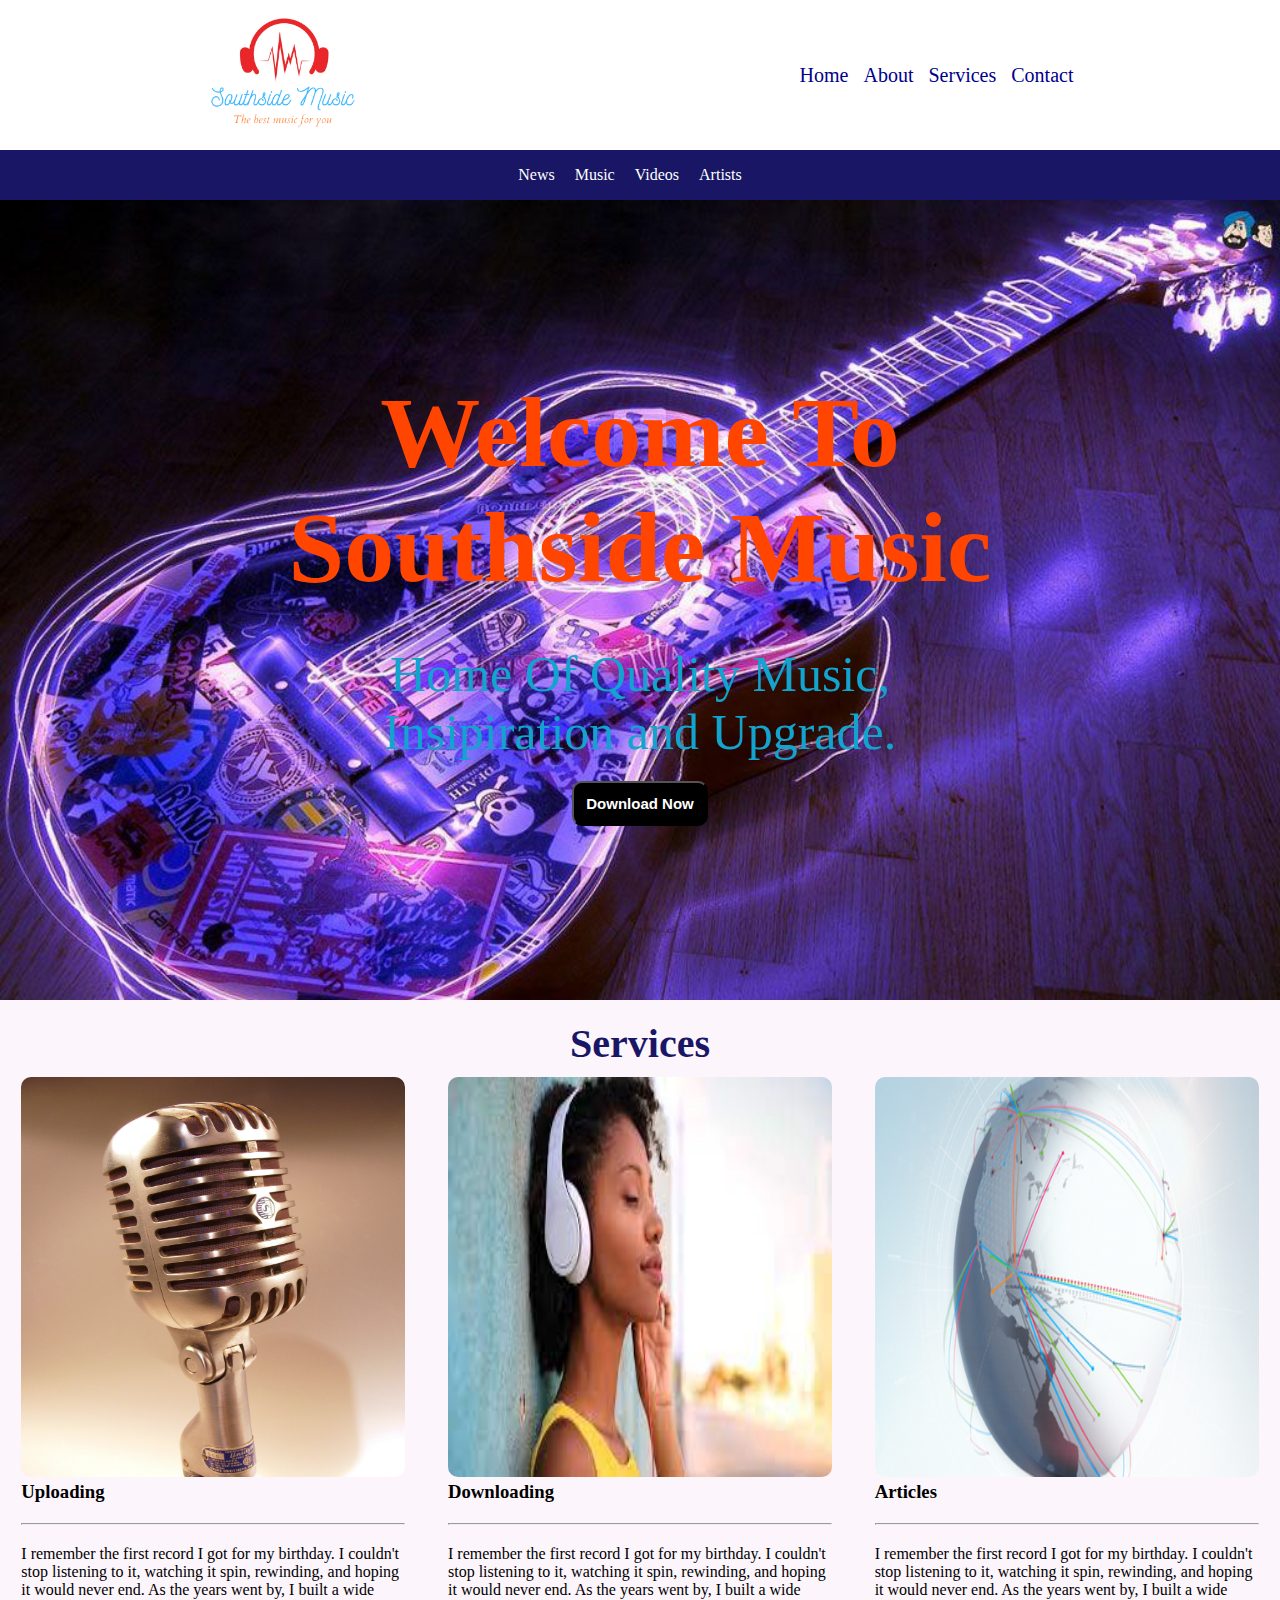
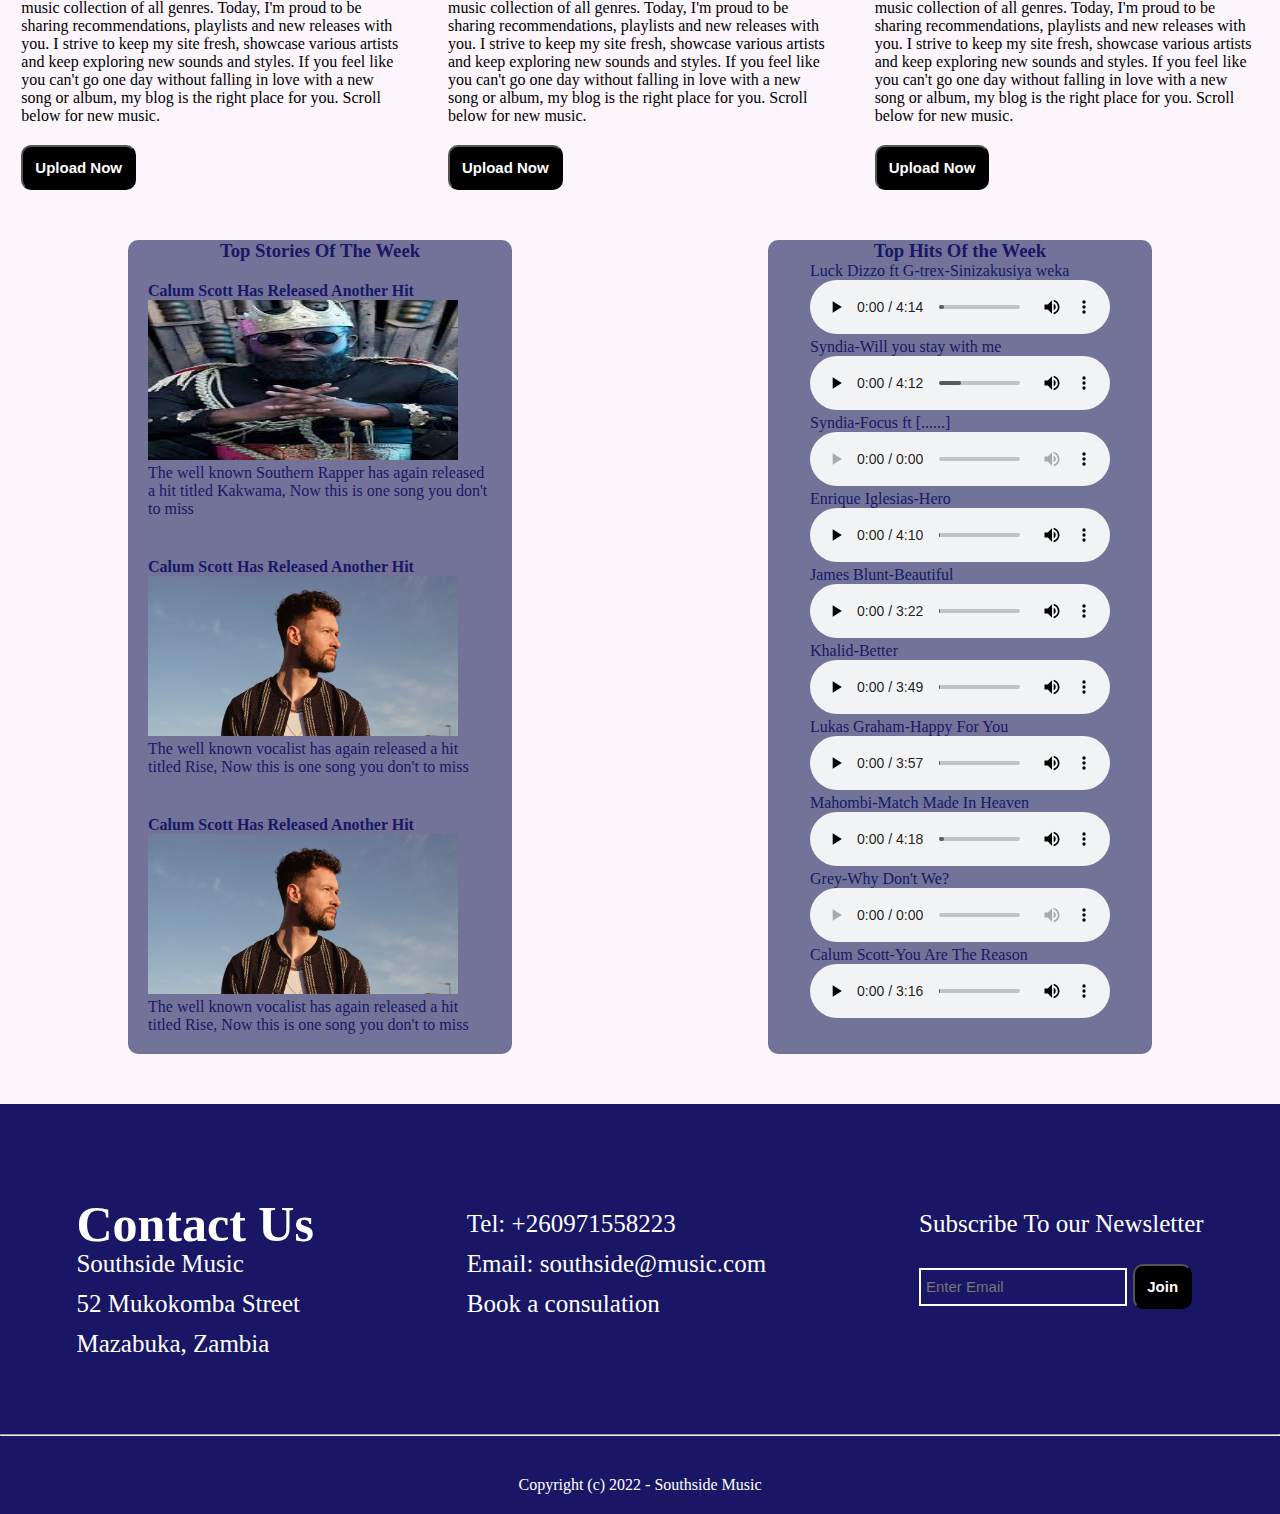
==== commit 4436e4c9: "add" ====
--- a/index.html
+++ b/index.html
@@ -103,23 +103,23 @@
         <div class="home-music">
             <h3>Top Hits Of the Week</h3>
             <div class="audio-1">
-            <p>Grey-Why Don't We?</p>
+            <p>Luck Dizzo ft G-trex-Sinizakusiya weka</p>
             <audio controls>
-                <source src="./work/audio/n1.mp3" type="audio/ogg">
+                <source src="./work/audio/n1.mpeg" type="audio/ogg">
                 Your browser does not support the audio element.
               </audio>
               </div>
               <div class="audio-1">
-              <p>Calum Scott-You Are The Reason</p>
+              <p>Syndia-Will you stay with me</p>
               <audio controls>
-              <source src="./work/audio/n2.mp3" type="audio/ogg">
+              <source src="./work/audio/n2.mpeg" type="audio/ogg">
               Your browser does not support the audio element.
             </audio>
             </div>
             <div class="audio-1">
-                <p>Dax-Dear Alcohol</p>
+                <p>Syndia-Focus ft [......]</p>
                 <audio controls>
-                    <source src="./work/audio/Dax - Dear Alcohol (Lyrics).mp3" type="audio/ogg">
+                    <source src="./work/audio/n3.mpeg" type="audio/ogg">
                     Your browser does not support the audio element.
                   </audio>
                   </div>
